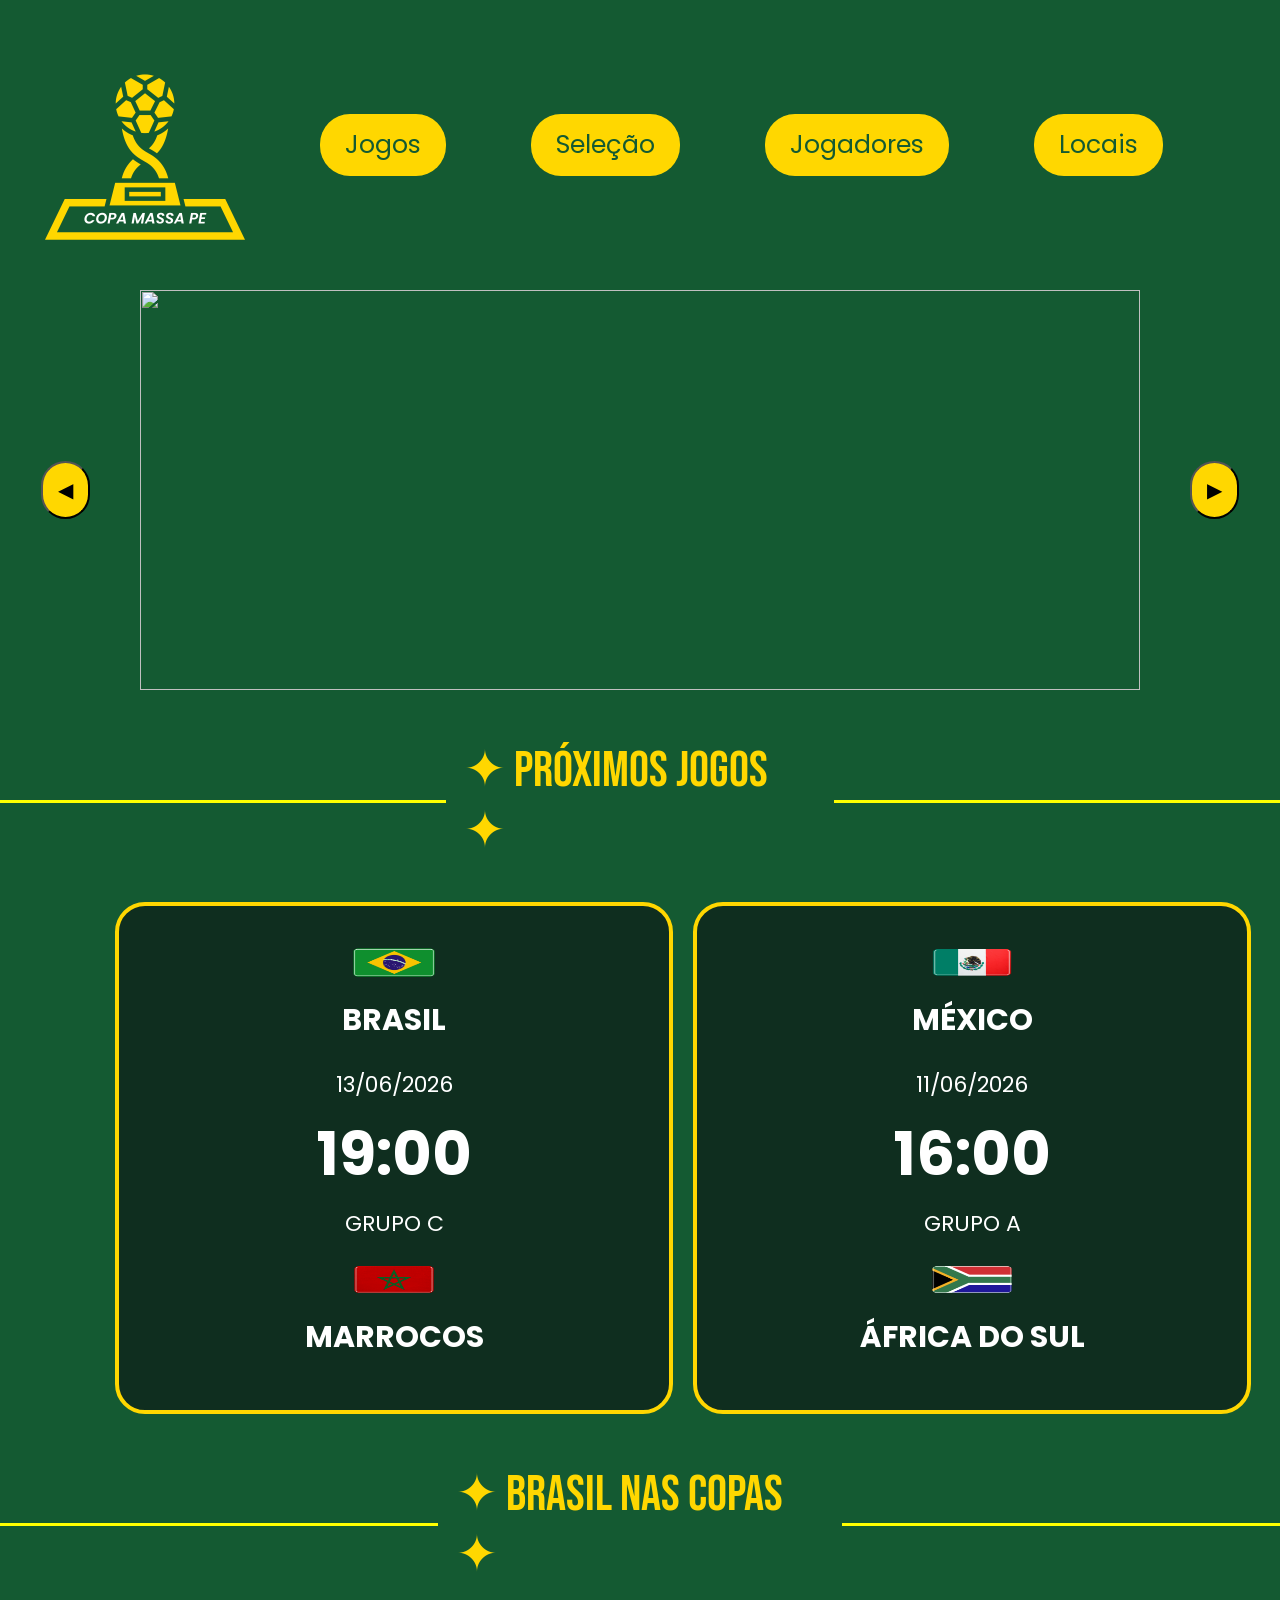
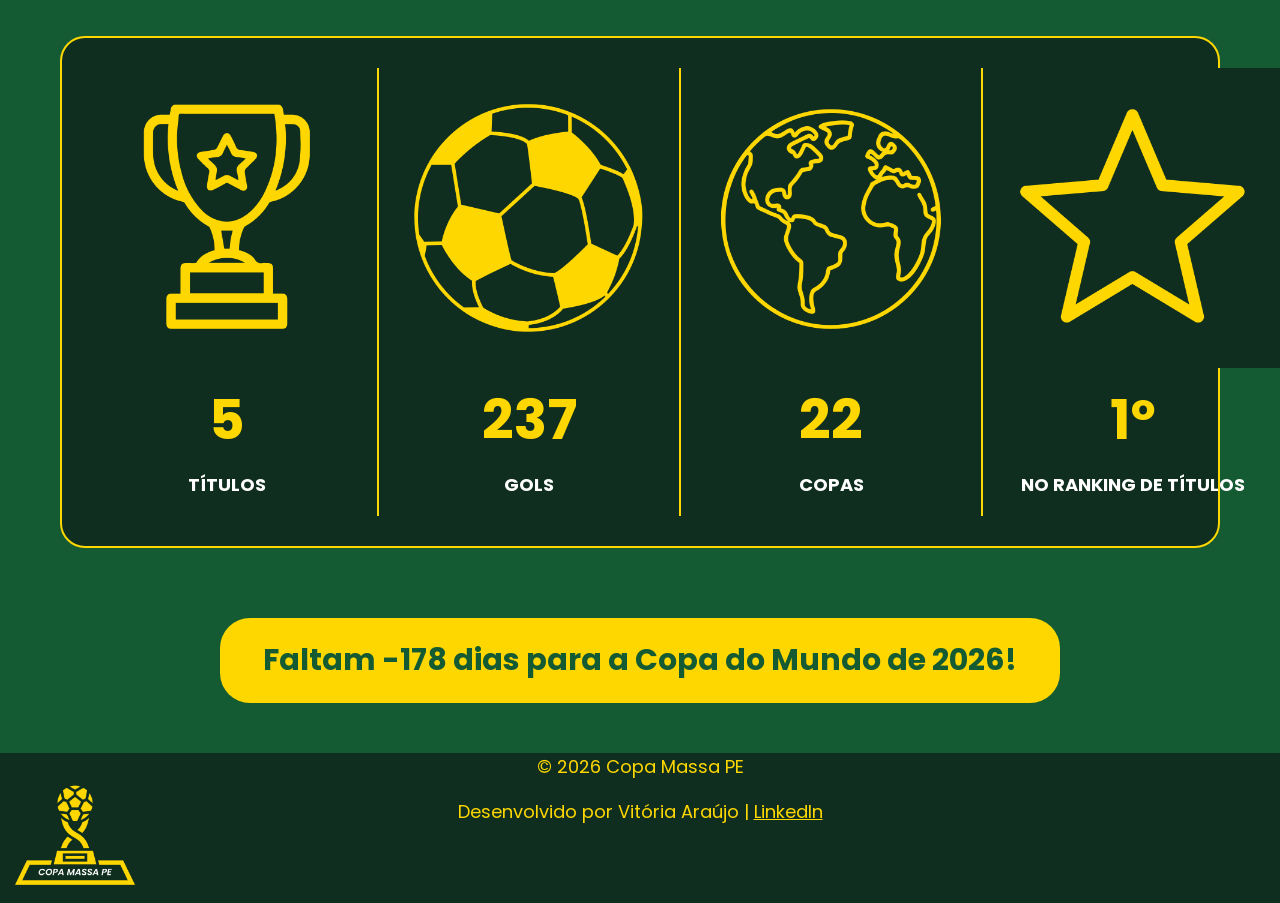
==== index.html @ d9a74591 "Add files via upload" ====
<!DOCTYPE html>
<html lang="en">
<head>
    <meta charset="UTF-8">
    <meta name="viewport" content="width=device-width, initial-scale=1.0">
    <title>Copa Massa PE</title>
    <link rel="stylesheet" href="estilo.css">
    <link href="https://fonts.googleapis.com/css2?family=Bebas+Neue&display=swap" rel="stylesheet">
    <link href="https://fonts.googleapis.com/css2?family=Poppins&display=swap" rel="stylesheet">
    <meta name="viewport" content="width=device-width, initial-scale=1.0">


</head>
<body>
    
    <header> 
        
        <img src="copa massa (1).png" width= "250" heigth= "250" alt="">
       <div id="menu"> 
        <a href="jogos.html">Jogos</a>
        <a href="seleçoes.html">Seleção</a>
        <a href="jogadores.html">Jogadores</a>
        <a href="locais.html">Locais</a>
       </div>
       
    </div>
</header>


    <section class="carrossel">

    <button onclick="voltar()">◀</button>

    <img id="imagem" src="img1.jpg">

    <button onclick="proxima()">▶</button>

</section>
<div id="legenda">
    ✦ PRÓXIMOS JOGOS ✦
</div>
<div class="jogos-container">

    <!-- CARD 1 -->
    <div class="card-jogo">

        <div class="conteudo">

            <div class="time">
                <img src="logobrasil.png">
                <h2>BRASIL</h2>
            </div>

            <div class="info-jogo">
                <p>13/06/2026</p>
                <h1>19:00</h1>
                <p>GRUPO C</p>
            </div>

            <div class="time">
                <img src="logomorrocos.png">
                <h2>MARROCOS</h2>
            </div>

        </div>

    </div>

    <!-- CARD 2 -->
    <div class="card-jogo">

        <div class="conteudo">

            <div class="time">
                <img src="logomexico.png">
                <h2>MÉXICO</h2>
            </div>

            <div class="info-jogo">
                <p>11/06/2026</p>
                <h1>16:00</h1>
                <p>GRUPO A</p>
            </div>

            <div class="time">
                <img src="logoafrica.png">
                <h2>ÁFRICA DO SUL</h2>
            </div>

        </div>

    </div>

</div>
<div id="legenda-estatisticas">
    ✦ brasil nas copas ✦
</div>

<div class="linha-estatisticas">
    <div class="item-estatisticas">
        <img src="trofeu2.png" width="300" height="300">
        <span>5</span>
        <p>TÍTULOS</p>
    </div>

     <div class="item-estatisticas">
        <img src="bola1 (1).png"width="300" height="300">
        <span>237</span>
        <p>GOLS</p>
    </div>

    <div class="item-estatisticas">
        <img src="globo2.png"width="300" height="300">
        <span>22</span>
        <p>COPAS</p>
    </div>

    <div class="item-estatisticas">
        <img src="estrela2.png" width="300" height="300">
        <span>1º</span>
        <p>NO RANKING DE TÍTULOS</p>
    </div>
</div>

<div id="contador"></div>

<footer>
    <p>© 2026 Copa Massa PE</p>
    <p>
        Desenvolvido por Vitória Araújo |
        <a href="https://www.linkedin.com/in/vitória-araújo-a574203a0?utm_source=share_via&utm_content=profile&utm_medium=member_ios target="_blank">
            LinkedIn
        </a>
    </p>
    
        <img src="copa massa2.png" width="150" height="150">
</footer>

<script src="script.js"></script>
    

</body>
</html>
---- estilo.css ----
body {
    background-color: #145A32;
    font-family: 'Poppins', sans-serif;
    margin: 0;
    padding: 0;
}

header {
    width: 80px;
    padding: 20px;
    display: flex;
    align-items: center;
    box-sizing: border-box;
}

#menu {
    display: flex;
    align-items: center;
    gap: 85px;
    margin-left: 50px;
}

#menu a {
    background-color: #FFD700;
    color: #145A32;
    text-decoration: none;
    padding: 12px 25px;
    border-radius: 30px;
    font-size: 25px;
    display: inline-block;
}
#menu a:hover{
    background-color: rgba(255, 255, 255, 0.5);
    color: #145A32;
}
.carrossel {
    display: flex;
    align-items: center;
    justify-content: center;
    gap: 50px;
}

#imagem {
    width: 1000px;
    height: 400px;
    object-fit: cover;
}

button {
    padding: 15px;
    font-size: 20px;
    cursor: pointer;
    background-color: #FFD700;
    border-radius: 25px;
}

#legenda{
    color: #FFD700;
    font-family: 'Bebas Neue', sans-serif;
    font-size: 50px;
    margin-top: 50px;
    display: flex;
    align-items: center;
    justify-content: center;
    gap: 18px;
}

#legenda::before,
#legenda::after{
    content: "";

    width: 450px;
    height: 3px;

    background-color: yellow;
}


/* ÁREA DOS CARDS */
.jogos-container{
    display: flex;
    justify-content: flex-start;
    gap: 20px;
    margin-top: 40px;
    margin-left: 115px;
    
    
}

/* CARD */
.card-jogo{
    width: 500px;
    background: #0f2e1f;
    border: 4px solid gold;
    border-radius: 30px;
    padding: 25px;
    color: white;
}

/* TIMES */
.time{
    text-align: center;
}

.time img{
    width: 90px;
    height: 60px;
   
}

.time h2{
    font-size: 30px;
    margin-top: 0px;
}

/* INFO CENTRAL */
.info-jogo{
    text-align: center;
}

.info-jogo h1{
    font-size: 60px;
    margin: 5px 0;
}

.info-jogo p{
    margin: 8px 0;
    font-size: 22px;
}

#legenda-estatisticas{
    color: #FFD700;
    font-family: 'Bebas Neue', sans-serif;
    font-size: 50px;
    margin-top: 50px;
    margin-bottom: 50px;
    display: flex;
    align-items: center;
    justify-content: center;
    gap: 18px;
}

#legenda-estatisticas::before,
#legenda-estatisticas::after{
    content: "";

    width: 450px;
    height: 3px;

    background-color: yellow;
}
.linha-estatisticas{
    display: flex;
    justify-content: space-around;
    align-items: center;
    margin-left: 60px;
    margin-right: 60px;

    background-color: #0f2e1f;

    border: 2px solid #FFD700;
    border-radius: 25px;

    padding: 30px 15px;
}

.item-estatisticas{
    display: flex;
    flex-direction: column;
    align-items: center;

    text-align: center;

    flex: 1;

    border-right: 2px solid #FFD700;
}

.item-estatisticas:last-child{
    border-right: none;
}

.item-estatisticas span{
    color: #FFD700;

    font-size: 55px;
    font-weight: bold;

    margin-top: 10px;
}

.item-estatisticas p{
    color: white;

    font-size: 18px;
    font-weight: bold;

    margin-top: 10px;
}
#contador {
    text-align: center;
    color: #145A32;
    background-color: #FFD700;
    border-radius: 30px;
    font-size: 30px;
    font-weight: bold;
    margin-top: 100px;
    padding: 20px;
    width: 800px;
    margin: 70px auto 0 auto;
    
}
footer {
    margin-top: 50px;
    background-color: #0f2e1f;
    gap: 30px;
    font-size: 18px;
    text-align: center;
    color: #FFD700;
    height: 150px;

}

footer a {
    text-align: start;
    color: #FFD700;
}

footer img {
    display: flex;
    margin-top: -90px;
    
    
}

@media (max-width: 768px) {

    #menu {
        flex-direction: column;
        gap: 15px;
        margin-left: 0;
    }

    #menu a {
        font-size: 18px;
    }

    #imagem {
        width: 95%;
        height: auto;
    }

    .carrossel {
        gap: 10px;
    }

    .jogos-container {
        flex-direction: column;
        margin-left: 0;
        align-items: center;
    }

    .card-jogo {
        width: 90%;
    }

    .linha-estatisticas {
        flex-direction: column;
        gap: 20px;
    }

    .item-estatisticas {
        border-right: none;
        border-bottom: 2px solid #FFD700;
        width: 100%;
        padding-bottom: 20px;
    }

    .item-estatisticas:last-child {
        border-bottom: none;
    }

    #contador {
        width: 90%;
        font-size: 22px;
    }

    #legenda::before,
    #legenda::after,
    #legenda-estatisticas::before,
    #legenda-estatisticas::after {
        width: 50px;
    }

    #legenda,
    #legenda-estatisticas {
        font-size: 32px;
    }
}
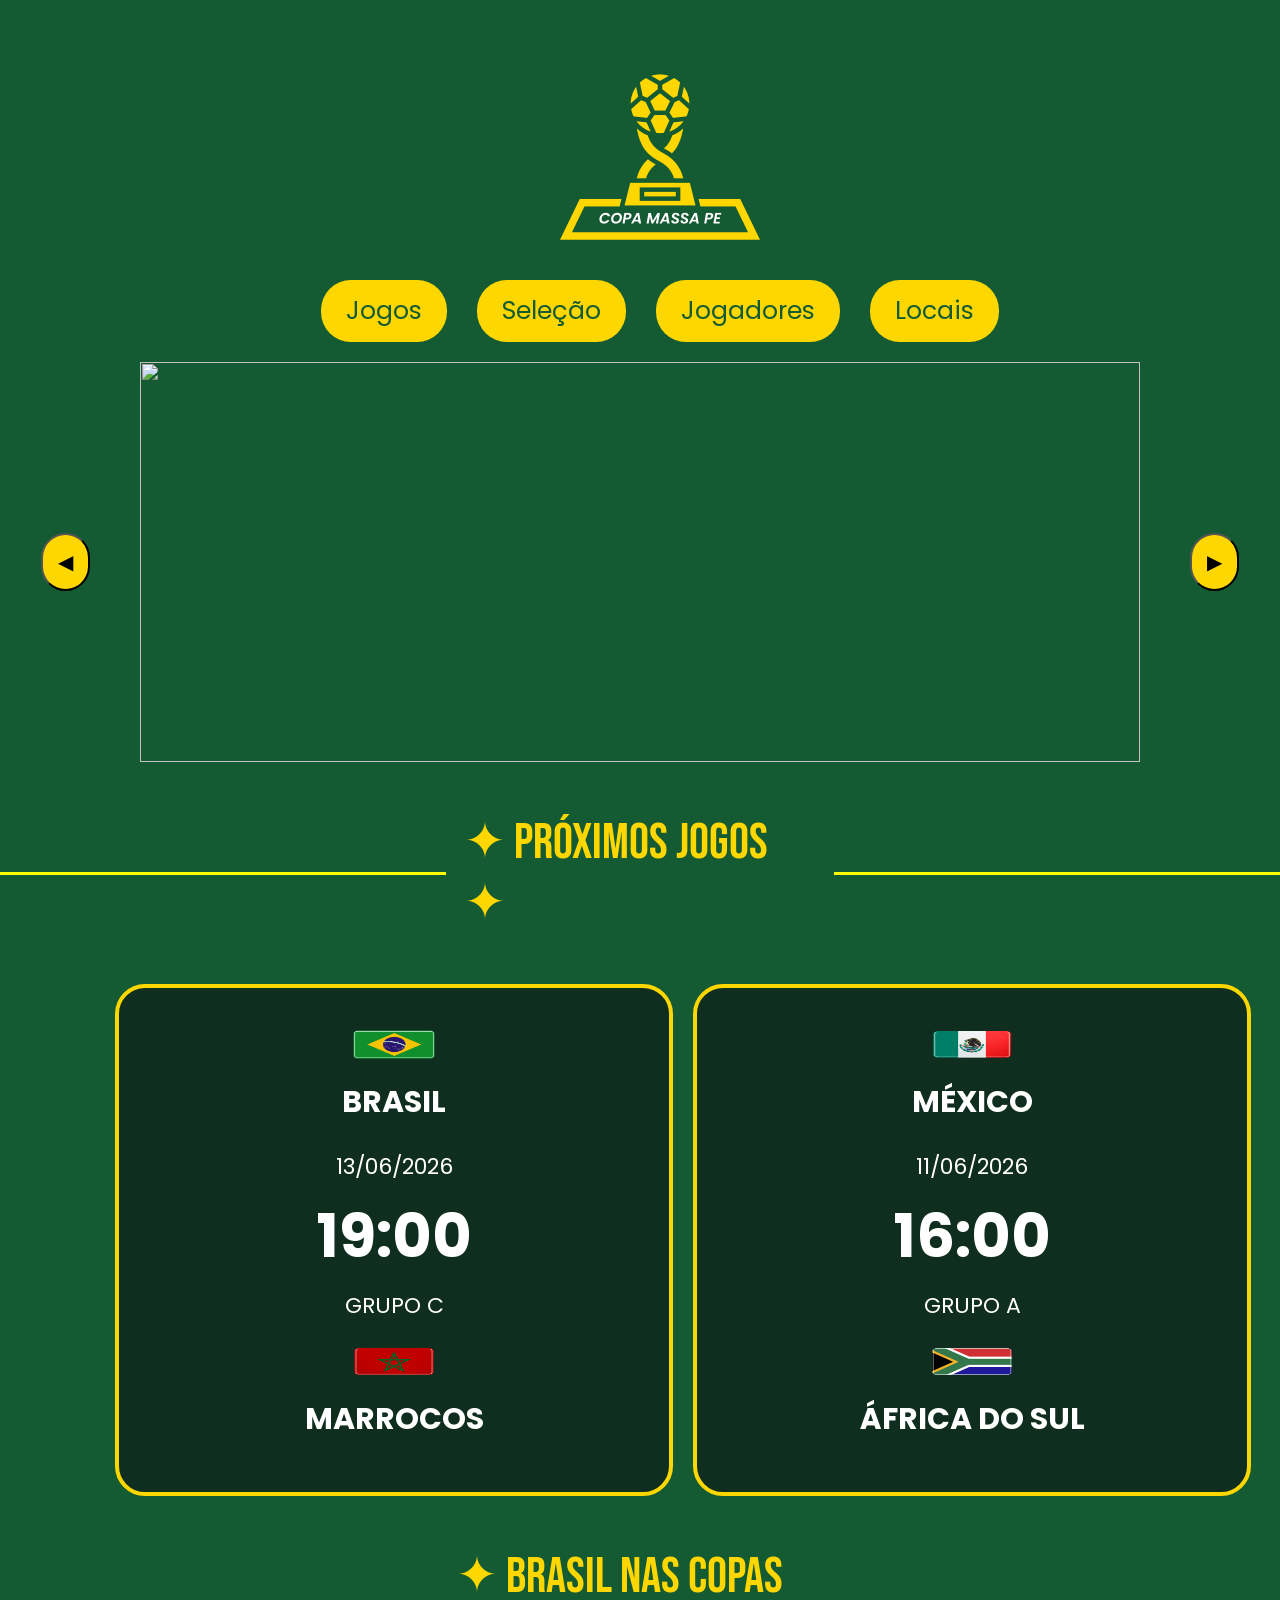
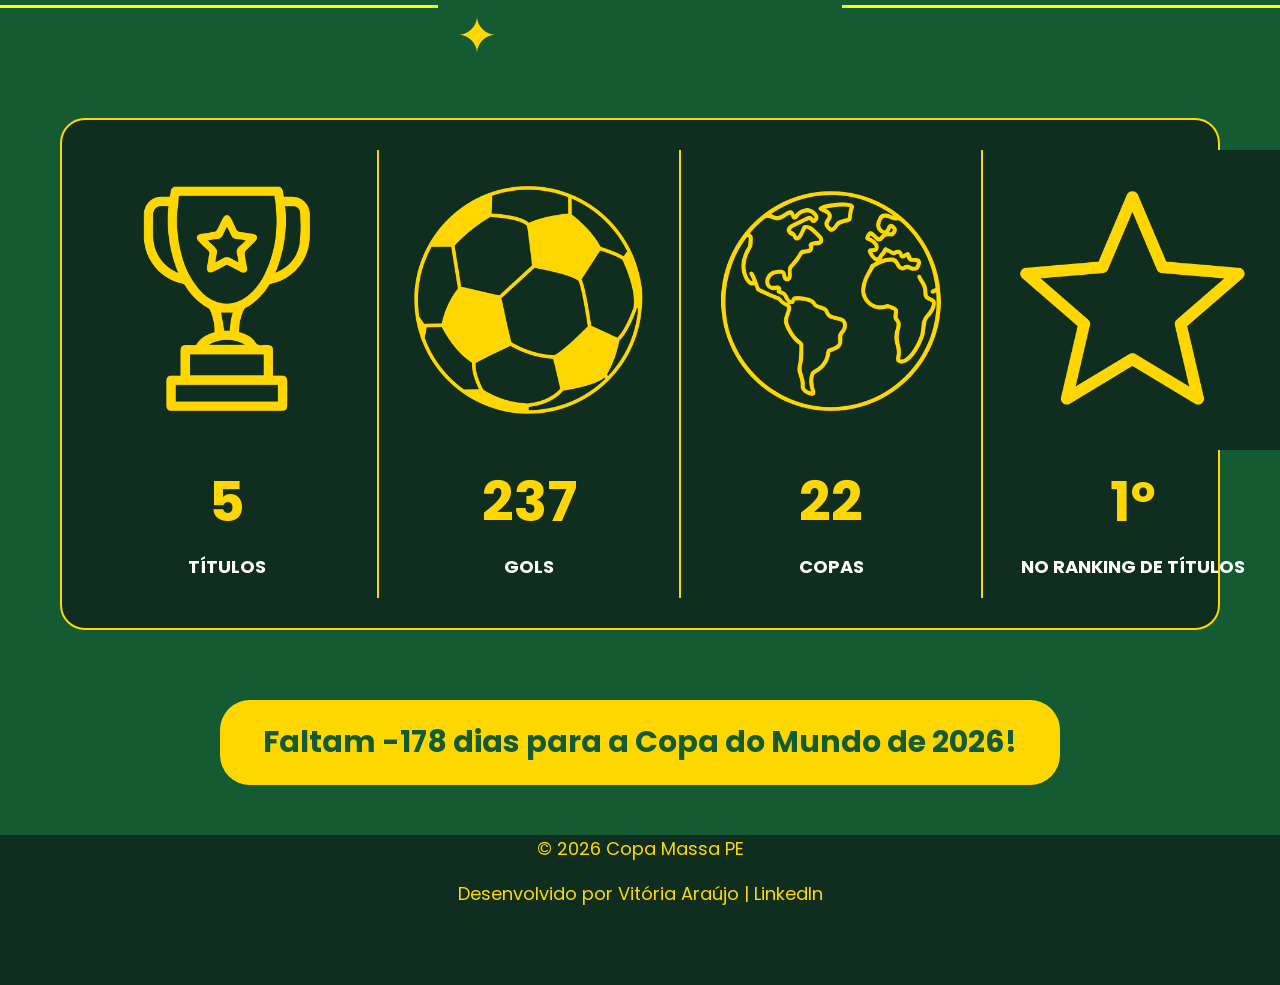
==== commit ea0bf226: "Add files via upload" ====
--- a/index.html
+++ b/index.html
@@ -7,7 +7,6 @@
     <link rel="stylesheet" href="estilo.css">
     <link href="https://fonts.googleapis.com/css2?family=Bebas+Neue&display=swap" rel="stylesheet">
     <link href="https://fonts.googleapis.com/css2?family=Poppins&display=swap" rel="stylesheet">
-    <meta name="viewport" content="width=device-width, initial-scale=1.0">
 
 
 </head>
@@ -23,7 +22,6 @@
         <a href="locais.html">Locais</a>
        </div>
        
-    </div>
 </header>
 
 
@@ -128,12 +126,12 @@
     <p>© 2026 Copa Massa PE</p>
     <p>
         Desenvolvido por Vitória Araújo |
-        <a href="https://www.linkedin.com/in/vitória-araújo-a574203a0?utm_source=share_via&utm_content=profile&utm_medium=member_ios target="_blank">
+        <a href="https://www.linkedin.com/in/vitória-araújo-a574203a0" target="_blank"></a>
             LinkedIn
         </a>
     </p>
     
-        <img src="copa massa2.png" width="150" height="150">
+    
 </footer>
 
 <script src="script.js"></script>
--- a/estilo.css
+++ b/estilo.css
@@ -5,19 +5,28 @@
     padding: 0;
 }
 
+/* HEADER */
 header {
-    width: 80px;
+    width: 100%;
     padding: 20px;
     display: flex;
-    align-items: center;
-    box-sizing: border-box;
-}
-
+    flex-direction: column;
+    align-items: center;
+}
+
+header img {
+    max-width: 100%;
+    height: auto;
+}
+
+/* MENU */
 #menu {
     display: flex;
-    align-items: center;
-    gap: 85px;
-    margin-left: 50px;
+    justify-content: center;
+    align-items: center;
+    gap: 30px;
+    flex-wrap: wrap;
+    margin-top: 10px
 }
 
 #menu a {
@@ -29,10 +38,13 @@
     font-size: 25px;
     display: inline-block;
 }
-#menu a:hover{
+
+#menu a:hover {
     background-color: rgba(255, 255, 255, 0.5);
     color: #145A32;
 }
+
+/* CARROSSEL */
 .carrossel {
     display: flex;
     align-items: center;
@@ -54,11 +66,14 @@
     border-radius: 25px;
 }
 
-#legenda{
+/* TÍTULOS */
+#legenda,
+#legenda-estatisticas {
     color: #FFD700;
     font-family: 'Bebas Neue', sans-serif;
     font-size: 50px;
     margin-top: 50px;
+    margin-bottom: 50px;
     display: flex;
     align-items: center;
     justify-content: center;
@@ -66,29 +81,25 @@
 }
 
 #legenda::before,
-#legenda::after{
+#legenda::after,
+#legenda-estatisticas::before,
+#legenda-estatisticas::after {
     content: "";
-
     width: 450px;
     height: 3px;
-
     background-color: yellow;
 }
 
-
-/* ÁREA DOS CARDS */
-.jogos-container{
+/* JOGOS */
+.jogos-container {
     display: flex;
     justify-content: flex-start;
     gap: 20px;
     margin-top: 40px;
     margin-left: 115px;
-    
-    
-}
-
-/* CARD */
-.card-jogo{
+}
+
+.card-jogo {
     width: 500px;
     background: #0f2e1f;
     border: 4px solid gold;
@@ -97,106 +108,74 @@
     color: white;
 }
 
-/* TIMES */
-.time{
-    text-align: center;
-}
-
-.time img{
+.time {
+    text-align: center;
+}
+
+.time img {
     width: 90px;
     height: 60px;
-   
-}
-
-.time h2{
+}
+
+.time h2 {
     font-size: 30px;
     margin-top: 0px;
 }
 
-/* INFO CENTRAL */
-.info-jogo{
-    text-align: center;
-}
-
-.info-jogo h1{
+.info-jogo {
+    text-align: center;
+}
+
+.info-jogo h1 {
     font-size: 60px;
     margin: 5px 0;
 }
 
-.info-jogo p{
+.info-jogo p {
     margin: 8px 0;
     font-size: 22px;
 }
 
-#legenda-estatisticas{
-    color: #FFD700;
-    font-family: 'Bebas Neue', sans-serif;
-    font-size: 50px;
-    margin-top: 50px;
-    margin-bottom: 50px;
-    display: flex;
-    align-items: center;
-    justify-content: center;
-    gap: 18px;
-}
-
-#legenda-estatisticas::before,
-#legenda-estatisticas::after{
-    content: "";
-
-    width: 450px;
-    height: 3px;
-
-    background-color: yellow;
-}
-.linha-estatisticas{
+/* ESTATÍSTICAS */
+.linha-estatisticas {
     display: flex;
     justify-content: space-around;
     align-items: center;
-    margin-left: 60px;
-    margin-right: 60px;
-
+    margin: 0 60px;
     background-color: #0f2e1f;
-
     border: 2px solid #FFD700;
     border-radius: 25px;
-
     padding: 30px 15px;
 }
 
-.item-estatisticas{
+.item-estatisticas {
     display: flex;
     flex-direction: column;
     align-items: center;
-
-    text-align: center;
-
+    text-align: center;
     flex: 1;
-
     border-right: 2px solid #FFD700;
 }
 
-.item-estatisticas:last-child{
+.item-estatisticas:last-child {
     border-right: none;
 }
 
-.item-estatisticas span{
-    color: #FFD700;
-
+.item-estatisticas span {
+    color: #FFD700;
     font-size: 55px;
     font-weight: bold;
-
     margin-top: 10px;
 }
 
-.item-estatisticas p{
+.item-estatisticas p {
     color: white;
-
     font-size: 18px;
     font-weight: bold;
-
     margin-top: 10px;
 }
+
+/* CONTADOR */
 #contador {
     text-align: center;
     color: #145A32;
@@ -204,45 +183,45 @@
     border-radius: 30px;
     font-size: 30px;
     font-weight: bold;
-    margin-top: 100px;
+    margin: 70px auto 0 auto;
     padding: 20px;
     width: 800px;
-    margin: 70px auto 0 auto;
-    
-}
+}
+
+/* FOOTER */
 footer {
     margin-top: 50px;
     background-color: #0f2e1f;
-    gap: 30px;
     font-size: 18px;
     text-align: center;
     color: #FFD700;
     height: 150px;
-
 }
 
 footer a {
-    text-align: start;
-    color: #FFD700;
-}
-
-footer img {
-    display: flex;
-    margin-top: -90px;
-    
-    
-}
-
+    color: #FFD700;
+}
+
+/* RESPONSIVO */
 @media (max-width: 768px) {
 
+    header {
+        flex-direction: column;
+        gap: 10px;
+    }
+
     #menu {
-        flex-direction: column;
-        gap: 15px;
+        flex-direction: row;
+        flex-wrap: wrap;
+        justify-content: center;
+        gap: 10px;
         margin-left: 0;
     }
 
     #menu a {
-        font-size: 18px;
+        font-size: 14px;
+        padding: 8px 10px;
+        border-radius: 20px;
     }
 
     #imagem {
